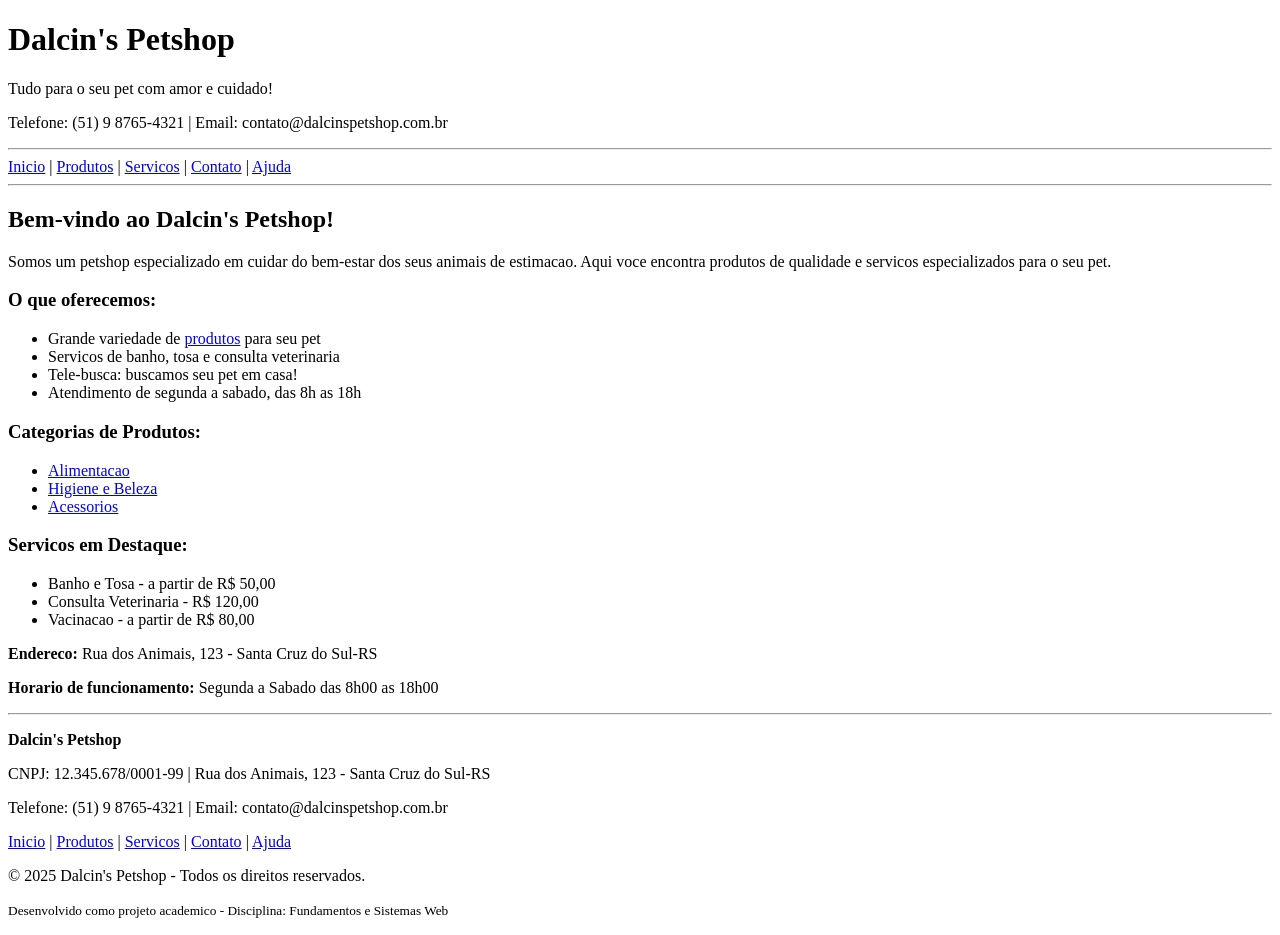
==== index.html @ d1b6ac84 "Projeto Dalcin's Petshop - Fase 1" ====
<!DOCTYPE html>
<html lang="pt-br">
<head>
    <meta charset="UTF-8">
    <meta name="viewport" content="width=device-width, initial-scale=1.0">
    <title>Dalcin's Petshop</title>
</head>
<body>

    <!-- CABEÇALHO -->
    <header>
        <h1>Dalcin's Petshop</h1>
        <p>Tudo para o seu pet com amor e cuidado!</p>
        <p>Telefone: (51) 9 8765-4321 | Email: contato@dalcinspetshop.com.br</p>
        <hr>
        <nav>
            <a href="index.html">Inicio</a> |
            <a href="produtos.html">Produtos</a> |
            <a href="servicos.html">Servicos</a> |
            <a href="contato.html">Contato</a> |
            <a href="ajuda.html">Ajuda</a>
        </nav>
        <hr>
    </header>

    <!-- CORPO -->
    <main>
        <h2>Bem-vindo ao Dalcin's Petshop!</h2>
        <p>
            Somos um petshop especializado em cuidar do bem-estar dos seus animais de estimacao.
            Aqui voce encontra produtos de qualidade e servicos especializados para o seu pet.
        </p>

        <h3>O que oferecemos:</h3>
        <ul>
            <li>Grande variedade de <a href="produtos.html">produtos</a> para seu pet</li>
            <li>Servicos de banho, tosa e consulta veterinaria</li>
            <li>Tele-busca: buscamos seu pet em casa!</li>
            <li>Atendimento de segunda a sabado, das 8h as 18h</li>
        </ul>

        <h3>Categorias de Produtos:</h3>
        <ul>
            <li><a href="produtos.html#alimentacao">Alimentacao</a></li>
            <li><a href="produtos.html#higiene">Higiene e Beleza</a></li>
            <li><a href="produtos.html#acessorios">Acessorios</a></li>
        </ul>

        <h3>Servicos em Destaque:</h3>
        <ul>
            <li>Banho e Tosa - a partir de R$ 50,00</li>
            <li>Consulta Veterinaria - R$ 120,00</li>
            <li>Vacinacao - a partir de R$ 80,00</li>
        </ul>

        <p><b>Endereco:</b> Rua dos Animais, 123 - Santa Cruz do Sul-RS</p>
        <p><b>Horario de funcionamento:</b> Segunda a Sabado das 8h00 as 18h00</p>
    </main>

    <!-- RODAPÉ -->
    <hr>
    <footer>
        <p><b>Dalcin's Petshop</b></p>
        <p>CNPJ: 12.345.678/0001-99 | Rua dos Animais, 123 - Santa Cruz do Sul-RS</p>
        <p>Telefone: (51) 9 8765-4321 | Email: contato@dalcinspetshop.com.br</p>
        <p>
            <a href="index.html">Inicio</a> |
            <a href="produtos.html">Produtos</a> |
            <a href="servicos.html">Servicos</a> |
            <a href="contato.html">Contato</a> |
            <a href="ajuda.html">Ajuda</a>
        </p>
        <p>&copy; 2025 Dalcin's Petshop - Todos os direitos reservados.</p>
        <p><small>Desenvolvido como projeto academico - Disciplina: Fundamentos e Sistemas Web</small></p>
    </footer>

</body>
</html>
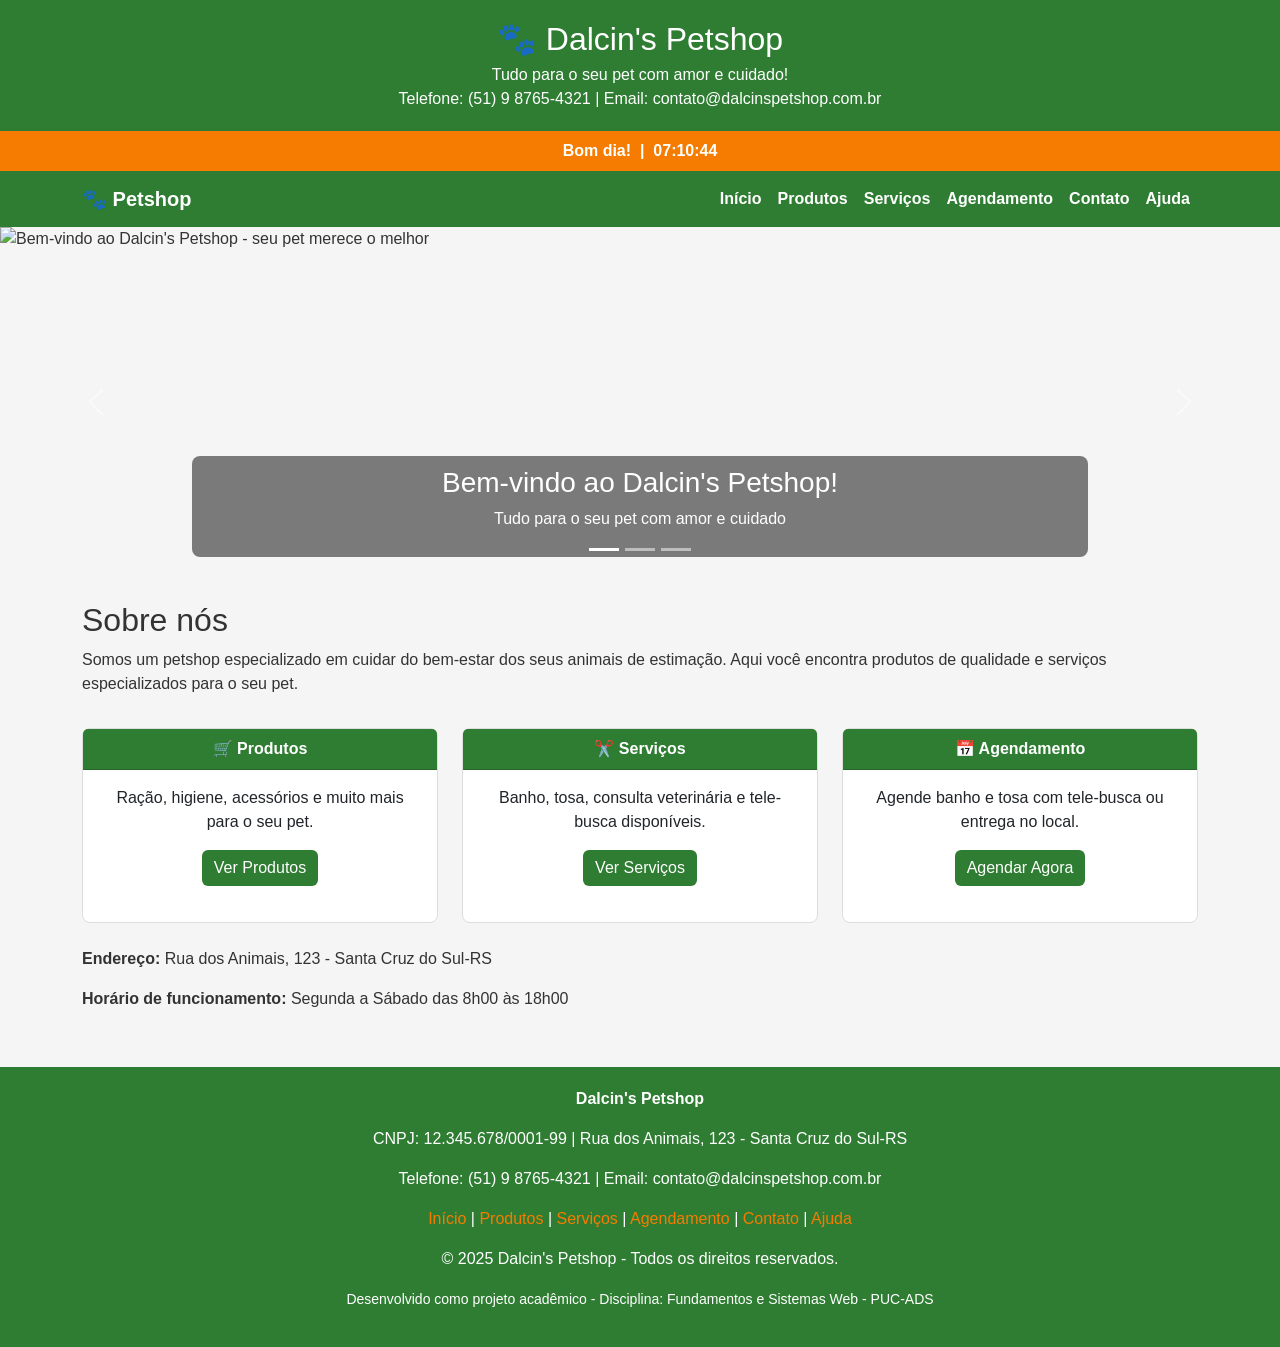
==== commit 680e4864: "Fase 2 — Bootstrap, JavaScript, formulário de cadastro e agendamento" ====
--- a/index.html
+++ b/index.html
@@ -4,75 +4,213 @@
     <meta charset="UTF-8">
     <meta name="viewport" content="width=device-width, initial-scale=1.0">
     <title>Dalcin's Petshop</title>
+
+    <!-- Bootstrap 5 - framework CSS/JS para estilização e componentes -->
+    <link href="https://cdn.jsdelivr.net/npm/bootstrap@5.3.0/dist/css/bootstrap.min.css" rel="stylesheet">
+
+    <!-- Estilo personalizado do petshop -->
+    <link rel="stylesheet" href="css/style.css">
 </head>
 <body>
 
-    <!-- CABEÇALHO -->
-    <header>
-        <h1>Dalcin's Petshop</h1>
+    <!-- ==============================
+         CABEÇALHO com informações do petshop
+         ============================== -->
+    <div class="faixa-topo">
+        <h1>🐾 Dalcin's Petshop</h1>
         <p>Tudo para o seu pet com amor e cuidado!</p>
         <p>Telefone: (51) 9 8765-4321 | Email: contato@dalcinspetshop.com.br</p>
-        <hr>
-        <nav>
-            <a href="index.html">Inicio</a> |
-            <a href="produtos.html">Produtos</a> |
-            <a href="servicos.html">Servicos</a> |
-            <a href="contato.html">Contato</a> |
-            <a href="ajuda.html">Ajuda</a>
-        </nav>
-        <hr>
-    </header>
-
-    <!-- CORPO -->
-    <main>
-        <h2>Bem-vindo ao Dalcin's Petshop!</h2>
-        <p>
-            Somos um petshop especializado em cuidar do bem-estar dos seus animais de estimacao.
-            Aqui voce encontra produtos de qualidade e servicos especializados para o seu pet.
-        </p>
-
-        <h3>O que oferecemos:</h3>
-        <ul>
-            <li>Grande variedade de <a href="produtos.html">produtos</a> para seu pet</li>
-            <li>Servicos de banho, tosa e consulta veterinaria</li>
-            <li>Tele-busca: buscamos seu pet em casa!</li>
-            <li>Atendimento de segunda a sabado, das 8h as 18h</li>
-        </ul>
-
-        <h3>Categorias de Produtos:</h3>
-        <ul>
-            <li><a href="produtos.html#alimentacao">Alimentacao</a></li>
-            <li><a href="produtos.html#higiene">Higiene e Beleza</a></li>
-            <li><a href="produtos.html#acessorios">Acessorios</a></li>
-        </ul>
-
-        <h3>Servicos em Destaque:</h3>
-        <ul>
-            <li>Banho e Tosa - a partir de R$ 50,00</li>
-            <li>Consulta Veterinaria - R$ 120,00</li>
-            <li>Vacinacao - a partir de R$ 80,00</li>
-        </ul>
-
-        <p><b>Endereco:</b> Rua dos Animais, 123 - Santa Cruz do Sul-RS</p>
-        <p><b>Horario de funcionamento:</b> Segunda a Sabado das 8h00 as 18h00</p>
+    </div>
+
+    <!-- Relógio e saudação - atualizado via JavaScript -->
+    <div id="relogio"></div>
+
+    <!-- ==============================
+         MENU DE NAVEGAÇÃO (Bootstrap Navbar)
+         ============================== -->
+    <nav class="navbar navbar-expand-lg" aria-label="Menu principal">
+        <div class="container">
+
+            <a class="navbar-brand" href="index.html">🐾 Petshop</a>
+
+            <!-- Botão hamburguer para telas pequenas -->
+            <button class="navbar-toggler" type="button"
+                    data-bs-toggle="collapse" data-bs-target="#menuNav"
+                    aria-controls="menuNav" aria-expanded="false"
+                    aria-label="Abrir menu de navegação">
+                <span class="navbar-toggler-icon" style="filter: invert(1);"></span>
+            </button>
+
+            <!-- Links de navegação -->
+            <div class="collapse navbar-collapse" id="menuNav">
+                <ul class="navbar-nav ms-auto">
+                    <li class="nav-item"><a class="nav-link" href="index.html">Início</a></li>
+                    <li class="nav-item"><a class="nav-link" href="produtos.html">Produtos</a></li>
+                    <li class="nav-item"><a class="nav-link" href="servicos.html">Serviços</a></li>
+                    <li class="nav-item"><a class="nav-link" href="cadastro.html">Agendamento</a></li>
+                    <li class="nav-item"><a class="nav-link" href="contato.html">Contato</a></li>
+                    <li class="nav-item"><a class="nav-link" href="ajuda.html">Ajuda</a></li>
+                </ul>
+            </div>
+
+        </div>
+    </nav>
+
+    <!-- ==============================
+         CARROSSEL DE IMAGENS (Bootstrap Carousel)
+         ============================== -->
+    <div id="carrossel" class="carousel slide" data-bs-ride="carousel" aria-label="Carrossel de imagens do petshop">
+
+        <!-- Indicadores de slide (bolinhas) -->
+        <div class="carousel-indicators">
+            <button type="button" data-bs-target="#carrossel" data-bs-slide-to="0"
+                    class="active" aria-label="Slide 1" aria-current="true"></button>
+            <button type="button" data-bs-target="#carrossel" data-bs-slide-to="1"
+                    aria-label="Slide 2"></button>
+            <button type="button" data-bs-target="#carrossel" data-bs-slide-to="2"
+                    aria-label="Slide 3"></button>
+        </div>
+
+        <!-- Slides -->
+        <div class="carousel-inner">
+
+            <!-- Slide 1 -->
+            <div class="carousel-item active">
+                <img src="https://placehold.co/1200x350/2e7d32/white?text=Bem-vindo+ao+Dalcin's+Petshop"
+                     class="d-block w-100"
+                     alt="Bem-vindo ao Dalcin's Petshop - seu pet merece o melhor">
+                <div class="carousel-caption d-none d-md-block">
+                    <h3>Bem-vindo ao Dalcin's Petshop!</h3>
+                    <p>Tudo para o seu pet com amor e cuidado</p>
+                </div>
+            </div>
+
+            <!-- Slide 2 -->
+            <div class="carousel-item">
+                <img src="https://placehold.co/1200x350/f57c00/white?text=Banho+e+Tosa+com+hora+marcada"
+                     class="d-block w-100"
+                     alt="Serviço de banho e tosa com agendamento online">
+                <div class="carousel-caption d-none d-md-block">
+                    <h3>Banho e Tosa com hora marcada</h3>
+                    <p>Agende online e ganhe praticidade</p>
+                </div>
+            </div>
+
+            <!-- Slide 3 -->
+            <div class="carousel-item">
+                <img src="https://placehold.co/1200x350/1565c0/white?text=Tele-busca+disponivel!"
+                     class="d-block w-100"
+                     alt="Serviço de tele-busca: buscamos seu pet em casa">
+                <div class="carousel-caption d-none d-md-block">
+                    <h3>Tele-busca disponível!</h3>
+                    <p>Buscamos e entregamos seu pet em casa</p>
+                </div>
+            </div>
+
+        </div>
+
+        <!-- Botões de navegação do carrossel -->
+        <button class="carousel-control-prev" type="button"
+                data-bs-target="#carrossel" data-bs-slide="prev"
+                aria-label="Slide anterior">
+            <span class="carousel-control-prev-icon" aria-hidden="true"></span>
+        </button>
+        <button class="carousel-control-next" type="button"
+                data-bs-target="#carrossel" data-bs-slide="next"
+                aria-label="Próximo slide">
+            <span class="carousel-control-next-icon" aria-hidden="true"></span>
+        </button>
+
+    </div>
+
+    <!-- ==============================
+         CORPO PRINCIPAL
+         ============================== -->
+    <main class="container mt-4">
+
+        <!-- Apresentação -->
+        <div class="row">
+            <div class="col-12">
+                <h2>Sobre nós</h2>
+                <p>
+                    Somos um petshop especializado em cuidar do bem-estar dos seus animais de estimação.
+                    Aqui você encontra produtos de qualidade e serviços especializados para o seu pet.
+                </p>
+            </div>
+        </div>
+
+        <!-- Cards de destaque -->
+        <div class="row mt-3">
+
+            <!-- Card: Produtos -->
+            <div class="col-md-4">
+                <div class="card text-center h-100">
+                    <div class="card-header">🛒 Produtos</div>
+                    <div class="card-body">
+                        <p>Ração, higiene, acessórios e muito mais para o seu pet.</p>
+                        <a href="produtos.html" class="btn btn-petshop">Ver Produtos</a>
+                    </div>
+                </div>
+            </div>
+
+            <!-- Card: Serviços -->
+            <div class="col-md-4">
+                <div class="card text-center h-100">
+                    <div class="card-header">✂️ Serviços</div>
+                    <div class="card-body">
+                        <p>Banho, tosa, consulta veterinária e tele-busca disponíveis.</p>
+                        <a href="servicos.html" class="btn btn-petshop">Ver Serviços</a>
+                    </div>
+                </div>
+            </div>
+
+            <!-- Card: Agendamento -->
+            <div class="col-md-4">
+                <div class="card text-center h-100">
+                    <div class="card-header">📅 Agendamento</div>
+                    <div class="card-body">
+                        <p>Agende banho e tosa com tele-busca ou entrega no local.</p>
+                        <a href="cadastro.html" class="btn btn-petshop">Agendar Agora</a>
+                    </div>
+                </div>
+            </div>
+
+        </div>
+
+        <!-- Informações gerais -->
+        <div class="row mt-4">
+            <div class="col-12">
+                <p><strong>Endereço:</strong> Rua dos Animais, 123 - Santa Cruz do Sul-RS</p>
+                <p><strong>Horário de funcionamento:</strong> Segunda a Sábado das 8h00 às 18h00</p>
+            </div>
+        </div>
+
     </main>
 
-    <!-- RODAPÉ -->
-    <hr>
+    <!-- ==============================
+         RODAPÉ com informações legais e links
+         ============================== -->
     <footer>
-        <p><b>Dalcin's Petshop</b></p>
+        <p><strong>Dalcin's Petshop</strong></p>
         <p>CNPJ: 12.345.678/0001-99 | Rua dos Animais, 123 - Santa Cruz do Sul-RS</p>
         <p>Telefone: (51) 9 8765-4321 | Email: contato@dalcinspetshop.com.br</p>
         <p>
-            <a href="index.html">Inicio</a> |
+            <a href="index.html">Início</a> |
             <a href="produtos.html">Produtos</a> |
-            <a href="servicos.html">Servicos</a> |
+            <a href="servicos.html">Serviços</a> |
+            <a href="cadastro.html">Agendamento</a> |
             <a href="contato.html">Contato</a> |
             <a href="ajuda.html">Ajuda</a>
         </p>
         <p>&copy; 2025 Dalcin's Petshop - Todos os direitos reservados.</p>
-        <p><small>Desenvolvido como projeto academico - Disciplina: Fundamentos e Sistemas Web</small></p>
+        <p><small>Desenvolvido como projeto acadêmico - Disciplina: Fundamentos e Sistemas Web - PUC-ADS</small></p>
     </footer>
+
+    <!-- Bootstrap JS (necessário para o carrossel e navbar funcionar) -->
+    <script src="https://cdn.jsdelivr.net/npm/bootstrap@5.3.0/dist/js/bootstrap.bundle.min.js"></script>
+
+    <!-- JavaScript personalizado do petshop -->
+    <script src="js/script.js"></script>
 
 </body>
 </html>
--- a/css/style.css
+++ b/css/style.css
@@ -0,0 +1,170 @@
+/* ============================================================
+   style.css - Estilos personalizados do Dalcin's Petshop
+   Fase 2 - Disciplina: Fundamentos e Sistemas Web - PUC-ADS
+   ============================================================ */
+
+/* --- Cores principais do site --- */
+:root {
+    --verde-petshop: #2e7d32;
+    --verde-claro:   #4caf50;
+    --laranja:       #f57c00;
+    --fundo:         #f5f5f5;
+    --branco:        #ffffff;
+}
+
+/* --- Estilo geral do corpo --- */
+body {
+    background-color: var(--fundo);
+    font-family: Arial, sans-serif;
+    color: #333;
+}
+
+/* --- Cabeçalho / Navbar --- */
+.navbar {
+    background-color: var(--verde-petshop) !important;
+}
+
+.navbar-brand,
+.navbar-nav .nav-link {
+    color: var(--branco) !important;
+    font-weight: bold;
+}
+
+.navbar-nav .nav-link:hover {
+    color: var(--laranja) !important;
+}
+
+/* --- Faixa de boas-vindas (jumbotron) --- */
+.faixa-topo {
+    background-color: var(--verde-petshop);
+    color: var(--branco);
+    padding: 20px;
+    text-align: center;
+    margin-bottom: 0;
+}
+
+.faixa-topo h1 {
+    font-size: 2rem;
+    margin-bottom: 5px;
+}
+
+.faixa-topo p {
+    margin-bottom: 0;
+    font-size: 1rem;
+}
+
+/* --- Relógio e saudação --- */
+#relogio {
+    background-color: var(--laranja);
+    color: var(--branco);
+    text-align: center;
+    padding: 8px;
+    font-size: 1rem;
+    font-weight: bold;
+}
+
+/* --- Carrossel --- */
+.carousel-item img {
+    height: 350px;
+    object-fit: cover;
+    width: 100%;
+}
+
+.carousel-caption {
+    background-color: rgba(0, 0, 0, 0.5);
+    border-radius: 8px;
+    padding: 10px 20px;
+}
+
+/* --- Cards de produtos --- */
+.card {
+    border: 1px solid #ddd;
+    border-radius: 8px;
+    margin-bottom: 20px;
+    background-color: var(--branco);
+}
+
+.card-header {
+    background-color: var(--verde-petshop);
+    color: var(--branco);
+    font-weight: bold;
+    text-align: center;
+}
+
+.card img {
+    display: block;
+    margin: 10px auto;
+    border-radius: 4px;
+}
+
+.card-body {
+    text-align: center;
+}
+
+.preco {
+    color: var(--verde-petshop);
+    font-weight: bold;
+    font-size: 1.1rem;
+}
+
+/* --- Título de seção (categorias) --- */
+.titulo-categoria {
+    background-color: var(--verde-claro);
+    color: var(--branco);
+    padding: 8px 15px;
+    border-radius: 5px;
+    margin-top: 30px;
+    margin-bottom: 15px;
+}
+
+/* --- Tabela de serviços --- */
+.tabela-servicos thead {
+    background-color: var(--verde-petshop);
+    color: var(--branco);
+}
+
+.tabela-servicos tbody tr:hover {
+    background-color: #e8f5e9;
+}
+
+.sim  { color: var(--verde-petshop); font-weight: bold; }
+.nao  { color: #999; }
+
+/* --- Formulários --- */
+.form-label {
+    font-weight: bold;
+}
+
+.btn-petshop {
+    background-color: var(--verde-petshop);
+    color: var(--branco);
+    border: none;
+}
+
+.btn-petshop:hover {
+    background-color: var(--verde-claro);
+    color: var(--branco);
+}
+
+/* --- Rodapé --- */
+footer {
+    background-color: var(--verde-petshop);
+    color: var(--branco);
+    text-align: center;
+    padding: 20px;
+    margin-top: 40px;
+}
+
+footer a {
+    color: var(--laranja);
+    text-decoration: none;
+}
+
+footer a:hover {
+    text-decoration: underline;
+}
+
+/* --- Seção de agendamento (mostrada/ocultada via JS) --- */
+#secao-endereco {
+    display: none;
+}
